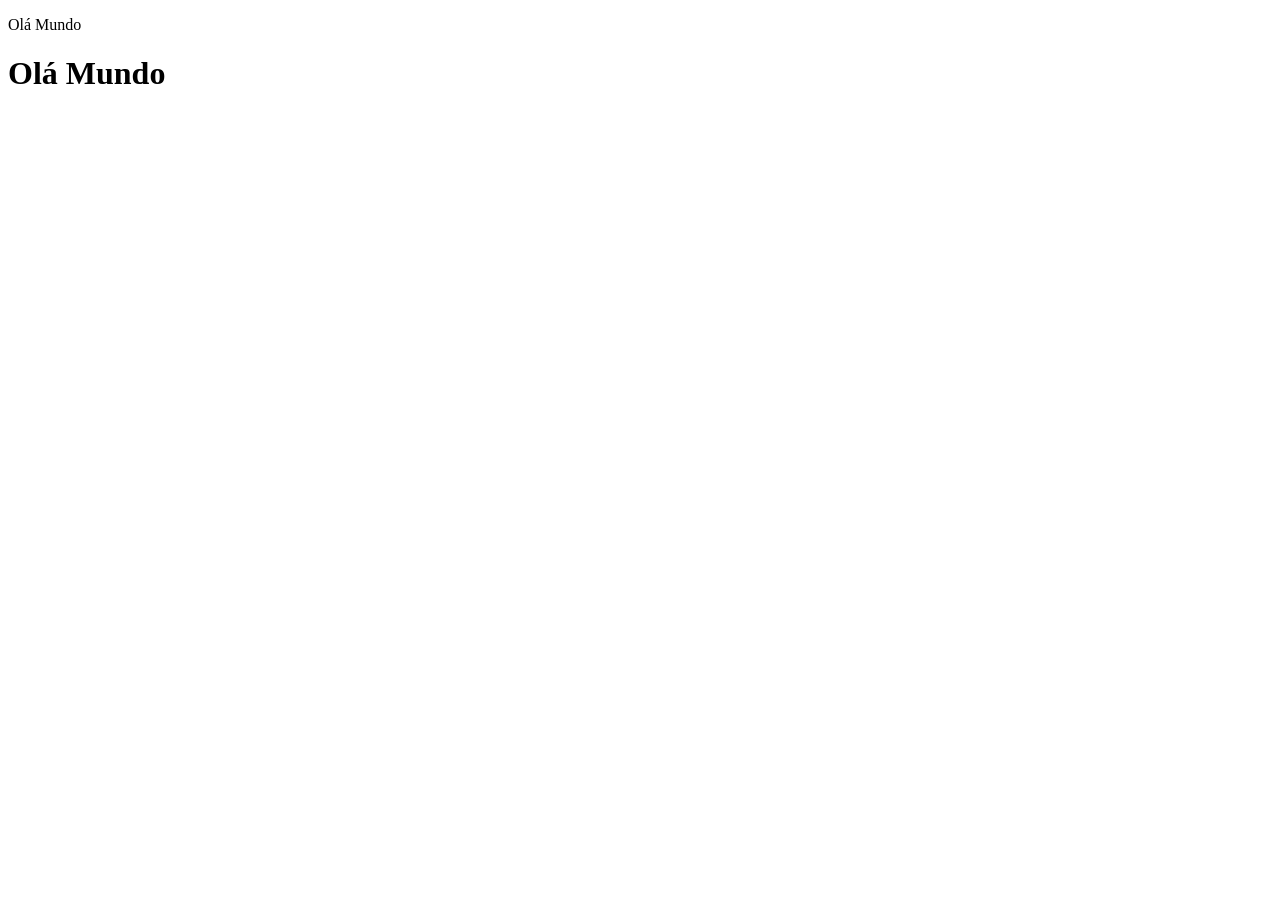
==== index.html @ 012ddfc1 "Arquivo index criado" ====
<!DOCTYPE html>
<html pt="BR">
<head>
    <meta charset="UTF-8">
    <meta name="viewport" content="width=device-width, initial-scale=1.0">
    <title>Document</title>
</head>
<body>

    <p>Olá Mundo</p>
    <h1>Olá Mundo</h1>
    
</body>
</html>
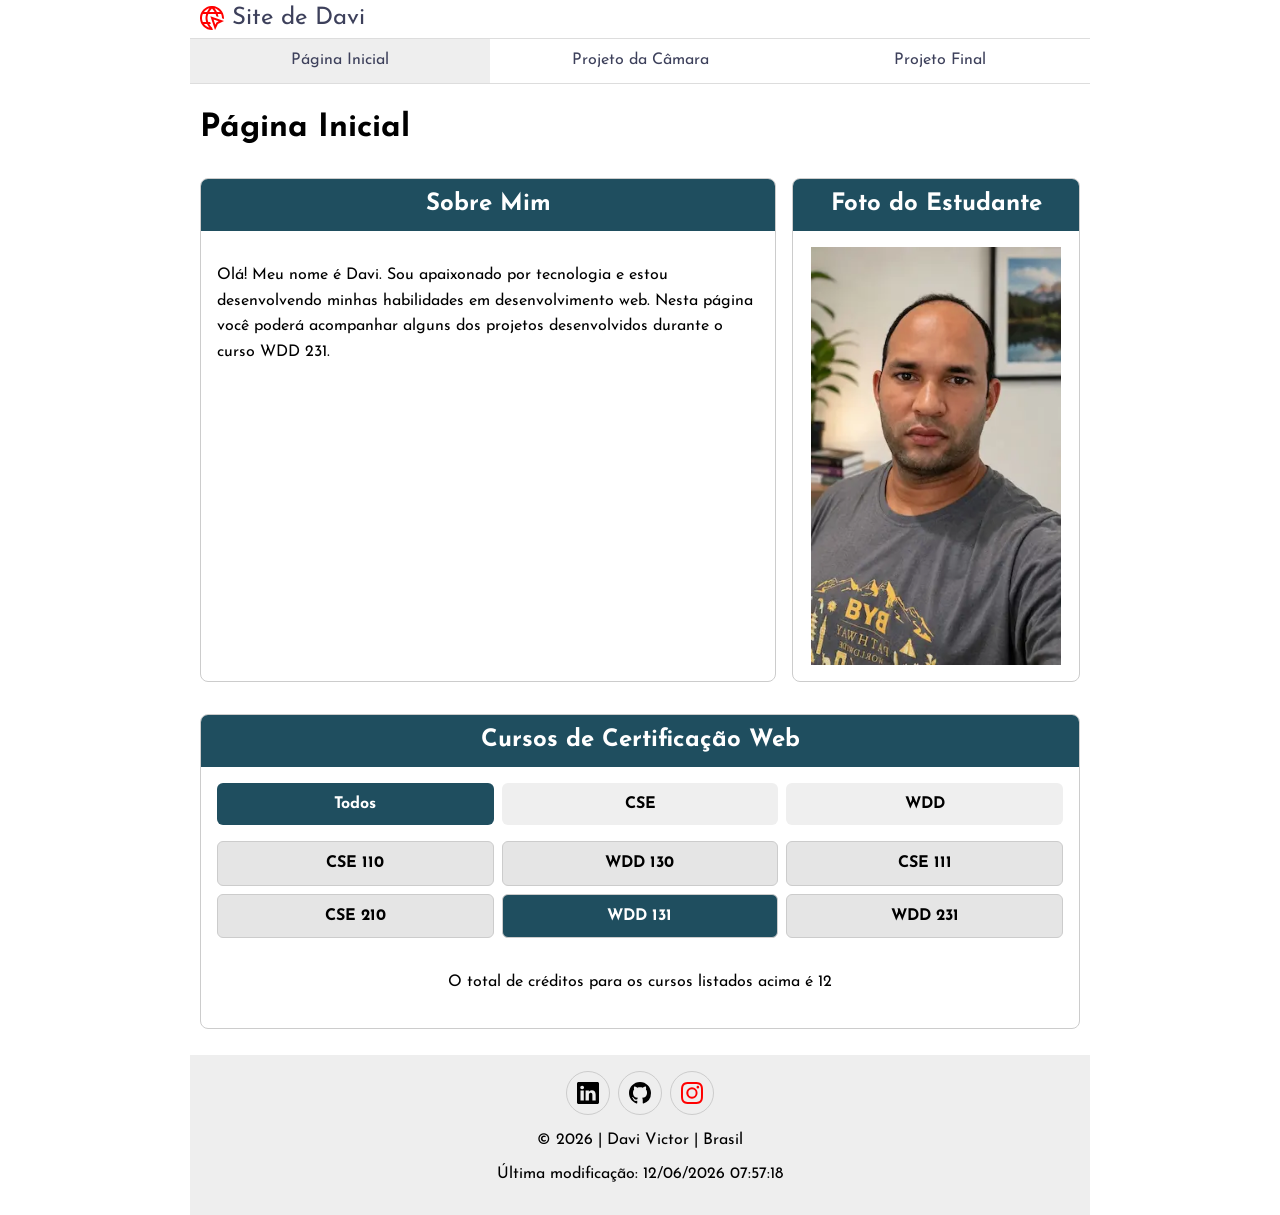
==== commit 28600a72: "Finaliza pagina inicial do WDD231" ====
--- a/index.html
+++ b/index.html
@@ -1,14 +1,115 @@
 <!DOCTYPE html>
-<html pt="BR">
+<html lang="pt-BR">
+
 <head>
     <meta charset="UTF-8">
     <meta name="viewport" content="width=device-width, initial-scale=1.0">
-    <title>Document</title>
+    <meta name="description"
+        content="Página inicial de Davi para o curso WDD 231, com informações pessoais, projetos e cursos de certificação web.">
+    <meta name="author" content="Davi Victor">
+    <title>Site de Davi</title>
+
+    <link rel="preconnect" href="https://fonts.googleapis.com">
+    <link rel="preconnect" href="https://fonts.gstatic.com" crossorigin>
+    <link href="https://fonts.googleapis.com/css2?family=Josefin+Sans:wght@400;600;700&display=swap" rel="stylesheet">
+
+    <!-- Arquivos CSS -->
+    <link rel="stylesheet" href="estilos/normalize.css">
+    <link rel="stylesheet" href="estilos/telas-pequenas.css">
+    <link rel="stylesheet" href="estilos/maior.css">
+
+    <script src="scripts/navegacao.js" defer></script>
+    <script src="scripts/data.js" defer></script>
+    <script src="scripts/cursos.js" defer></script>
 </head>
+
 <body>
 
-    <p>Olá Mundo</p>
-    <h1>Olá Mundo</h1>
+    <header>
+        <img src="imagens/site-alt.svg" alt="Logo do Site" width="512" height="512">
+
+        <span>Site de Davi</span>
+
+        <button id="ham-btn" class="hamburguer" aria-label="Abrir menu de navegação"></button>
+    </header>
+
+    <nav id="barra-navegacao" class="navegacao">
+        <ul>
+            <li class="atual"><a href="index.html">Página Inicial</a></li>
+            <li><a href="#">Projeto da Câmara</a></li>
+            <li><a href="#">Projeto Final</a></li>
+        </ul>
+    </nav>
+
+    <main>
     
+        <h1>Página Inicial</h1>
+    
+        <section class="sobre">
+            <h2>Sobre Mim</h2>
+    
+            <p>
+                Olá! Meu nome é Davi. Sou apaixonado por tecnologia e estou
+                desenvolvendo minhas habilidades em desenvolvimento web.
+                Nesta página você poderá acompanhar alguns dos projetos
+                desenvolvidos durante o curso WDD 231.
+            </p>
+        </section>
+    
+        <section class="foto">
+            <h2>Foto do Estudante</h2>
+    
+            <img src="imagens/perfil.webp" alt="Foto de Perfil de Davi Victor">
+        </section>
+    
+        <section class="cursos">
+            <h2>Cursos de Certificação Web</h2>
+    
+            <div class="filtros-cursos">
+                <button type="button" id="todos">Todos</button>
+                <button type="button" id="cse">CSE</button>
+                <button type="button" id="wdd">WDD</button>
+            </div>
+    
+            <div id="lista-cursos">
+            </div>
+    
+            <p>
+                O total de créditos para os cursos listados acima é
+                <span id="total-creditos">0</span>
+            </p>
+        </section>
+    
+    </main>
+
+    <footer>
+    
+        <div class="social">
+    
+            <a href="https://www.linkedin.com/in/davi-victor-santos/" target="_blank" rel="noopener">
+                <img src="imagens/linkedin.svg" alt="Perfil no LinkedIn" width="32" height="32">
+            </a>
+    
+            <a href="https://github.com/davi-byu/wdd231" target="_blank" rel="noopener">
+                <img src="imagens/github.svg" alt="Perfil no GitHub" width="32" height="32">
+            </a>
+    
+            <a href="https://www.instagram.com/perowbasports.br/" target="_blank" rel="noopener">
+                <img src="imagens/instagram.svg" alt="Página no Instagram" width="32" height="32">
+            </a>
+    
+        </div>
+    
+        <p>
+            &copy; <span id="anoAtual"></span> | Davi Victor | Brasil
+        </p>
+    
+        <p id="ultimaModificacao"></p>
+    
+    </footer>
+
+    
+
 </body>
+
 </html>
--- a/estilos/telas-pequenas.css
+++ b/estilos/telas-pequenas.css
@@ -0,0 +1,213 @@
+/*------------ Esquemas de Cores ---------------
+terra cotta #3d405b
+*/
+
+/******************* WEBSITE *******************/
+
+* {
+    font-family: "Josefin Sans", sans-serif;
+    box-sizing: border-box;
+}
+
+/******************* CABEÇALHO *******************/
+
+header {
+    display: grid;
+    grid-template-columns: 24px auto 44px;
+    align-items: end;
+    padding: 5px 0 5px 10px;
+    border-bottom: solid 1px #ddd;
+    column-gap: 8px;
+}
+
+header img {
+    display: block;
+    width: 100%;
+    height: auto;
+    padding-bottom: 3px;
+}
+
+header span {
+    font-size: 1.5rem;
+    color: #3d405b;
+}
+
+.hamburguer {
+    background: none;
+    border: none;
+    color: #3d405b;
+    cursor: pointer;
+    font-family: Verdana, Geneva, Tahoma, sans-serif;
+}
+
+.hamburguer::after {
+    content: "\2630";
+    font-size: 2rem;
+}
+
+.hamburguer.show::after {
+    content: "\00d7";
+}
+
+/******************* NAVEGAÇÃO *******************/
+
+.navegacao {
+    display: none;
+}
+
+.navegacao.show {
+    display: block;
+}
+
+.navegacao ul {
+    list-style-type: none;
+    padding: 0;
+    margin: 0;
+}
+
+.navegacao a {
+    display: block;
+    padding: 0.8rem 10px;
+    color: #3d405b;
+    text-decoration: none;
+    border-bottom: solid 1px #ddd;
+}
+
+.navegacao li.atual {
+    background-color: #eee;
+}
+
+.navegacao a:hover {
+    background-color: #e07a5f;
+}
+
+/******************* CONTEÚDO PRINCIPAL *******************/
+
+main {
+    padding: 1rem;
+    max-width: 1200px;
+    margin: 0 auto;
+}
+
+main h1 {
+    margin: 1rem 0;
+}
+
+main section {
+    margin-bottom: 1rem;
+    border: 1px solid #ccc;
+    border-radius: 8px;
+    overflow: hidden;
+    background-color: #fff;
+}
+
+main section h2 {
+    margin: 0;
+    padding: 0.75rem;
+    text-align: center;
+    background-color: #1f4e5f;
+    color: #fff;
+}
+
+.sobre p,
+.cursos p {
+    padding: 1rem;
+    line-height: 1.6;
+}
+
+/******************* FOTO *******************/
+
+.foto {
+    text-align: center;
+}
+
+.foto img {
+    display: block;
+    width: 100%;
+    max-width: 300px;
+    height: auto;
+    margin: 1rem auto;
+}
+
+/******************* FILTROS DOS CURSOS *******************/
+
+.filtros-cursos {
+    display: flex;
+    gap: 0.5rem;
+    padding: 1rem;
+}
+
+.filtros-cursos button {
+    flex: 1;
+    padding: 0.75rem;
+    border: none;
+    border-radius: 6px;
+    cursor: pointer;
+    font-weight: bold;
+}
+
+.filtros-cursos button.ativo {
+    background-color: #1f4e5f;
+    color: white;
+}
+
+/******************* LISTA DE CURSOS *******************/
+
+#lista-cursos {
+    display: grid;
+    grid-template-columns: 1fr;
+    gap: 0.5rem;
+    padding: 0 1rem;
+}
+
+.curso {
+    padding: 0.75rem;
+    text-align: center;
+    background-color: #e5e5e5;
+    border: 1px solid #ccc;
+    border-radius: 6px;
+    font-weight: bold;
+}
+
+.curso.concluido {
+    background-color: #1f4e5f;
+    color: white;
+}
+
+.cursos p {
+    text-align: center;
+    margin: 1rem;
+}
+
+/******************* RODAPÉ *******************/
+
+footer {
+    background-color: #eee;
+    padding: 1rem 10px;
+    text-align: center;
+}
+
+.social {
+    display: flex;
+    justify-content: center;
+    column-gap: 8px;
+}
+
+.social a {
+    display: flex;
+    justify-content: center;
+    align-items: center;
+    border: #ccc solid 1px;
+    border-radius: 22px;
+    width: 44px;
+    height: 44px;
+}
+
+.social img {
+    width: 22px;
+    height: 22px;
+}
+
+.social a:hover {
+    background-color: #ddd;
+}
--- a/estilos/maior.css
+++ b/estilos/maior.css
@@ -0,0 +1,67 @@
+@media only screen and (min-width: 38rem) {
+
+    header,
+    main,
+    nav,
+    footer {
+        max-width: 900px;
+        margin: 0 auto;
+    }
+
+    header {
+        grid-template-columns: 24px auto;
+    }
+
+    .hamburguer {
+        display: none;
+    }
+
+    /******************* NAVEGAÇÃO *******************/
+
+    .navegacao {
+        display: block;
+    }
+
+    .navegacao ul {
+        display: flex;
+    }
+
+    .navegacao li {
+        flex: 1;
+        text-align: center;
+    }
+
+    /******************* CONTEÚDO PRINCIPAL *******************/
+
+    main {
+        padding: 10px;
+        display: grid;
+        grid-template-columns: 2fr 1fr;
+        gap: 1rem;
+    }
+
+    main h1 {
+        grid-column: 1 / 3;
+    }
+
+    .sobre {
+        grid-column: 1 / 2;
+    }
+
+    .foto {
+        grid-column: 2 / 3;
+    }
+
+    .cursos {
+        grid-column: 1 / 3;
+    }
+
+    .foto img {
+        max-width: 250px;
+        height: auto;
+    }
+
+    #lista-cursos {
+    grid-template-columns: repeat(3, 1fr);
+}
+}
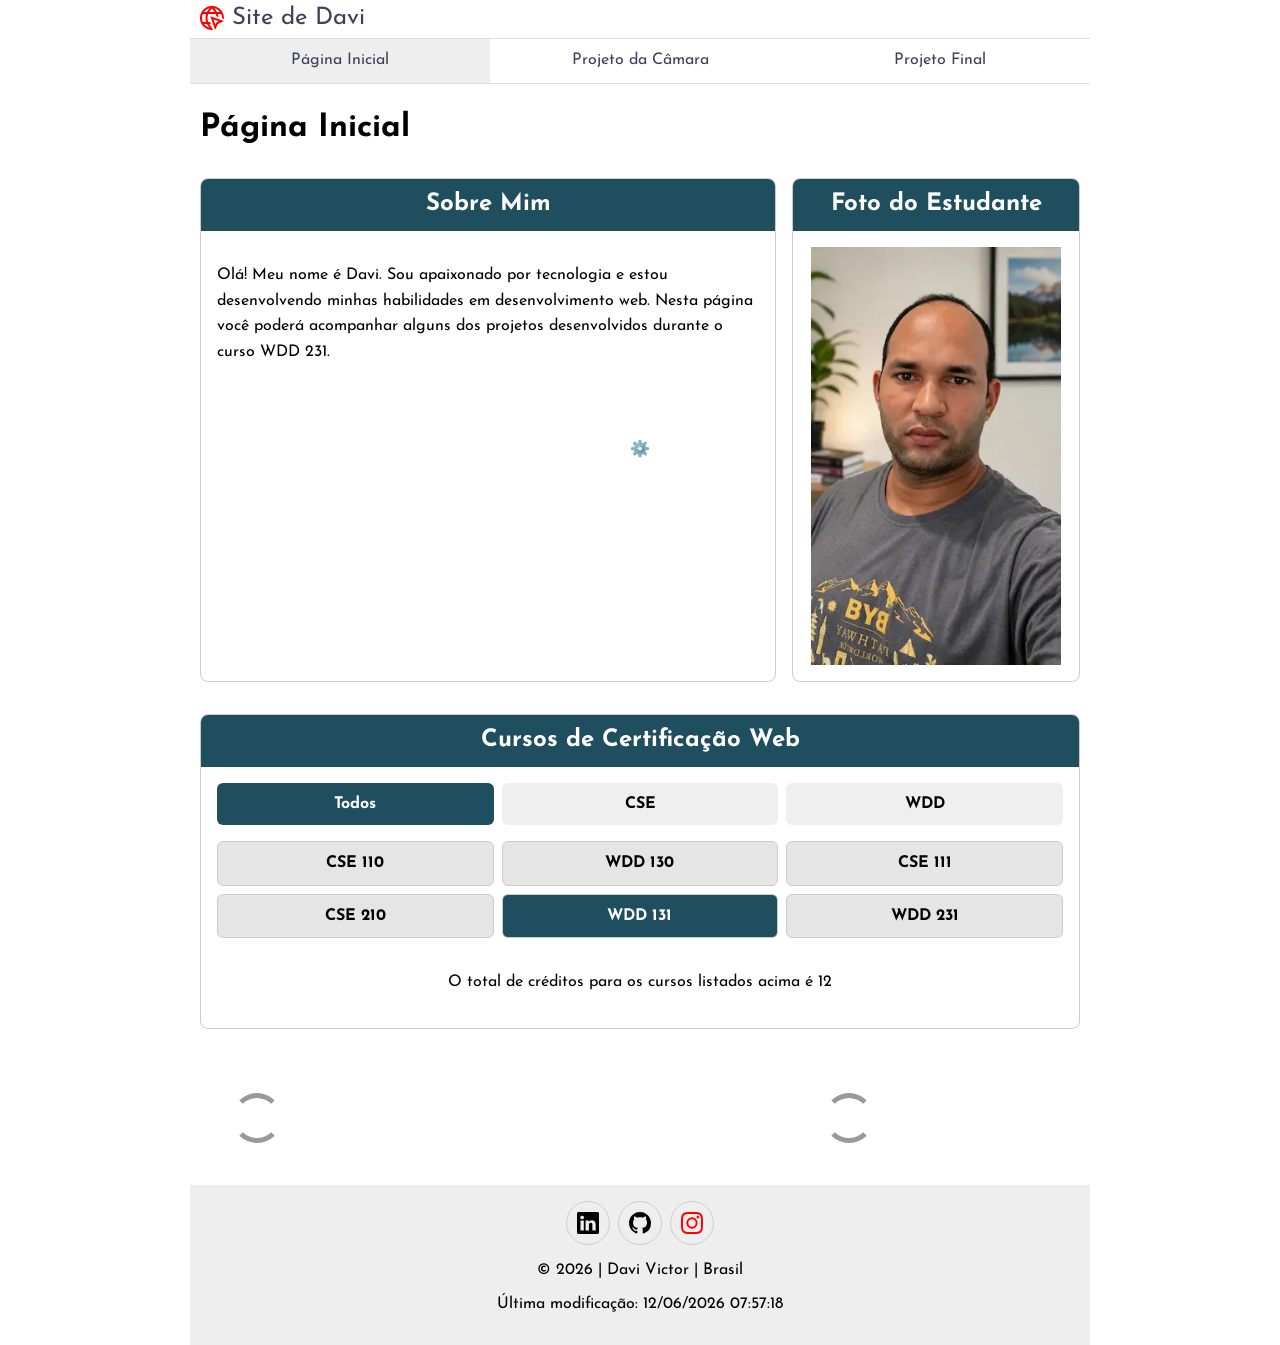
==== commit 658dc735: "Pagina concluida" ====
--- a/index.html
+++ b/index.html
@@ -4,13 +4,31 @@
 <head>
     <meta charset="UTF-8">
     <meta name="viewport" content="width=device-width, initial-scale=1.0">
+
     <meta name="description"
         content="Página inicial de Davi para o curso WDD 231, com informações pessoais, projetos e cursos de certificação web.">
+
     <meta name="author" content="Davi Victor">
+
+    <!-- Open Graph / Facebook -->
+    <meta property="og:title" content="Site de Davi">
+    
+    <meta property="og:description"
+        content="Página inicial de Davi para o curso WDD 231, com informações pessoais, projetos e cursos de certificação web.">
+    
+    <meta property="og:image" content="https://davi-byu.github.io/wdd231/imagens/perfil.webp">
+    
+    <meta property="og:url" content="https://davi-byu.github.io/wdd231/">
+
     <title>Site de Davi</title>
 
+    <!-- Favicon -->
+    <link rel="icon" href="favicon.ico?v=2">
+
+    <!-- Fontes -->
     <link rel="preconnect" href="https://fonts.googleapis.com">
     <link rel="preconnect" href="https://fonts.gstatic.com" crossorigin>
+
     <link href="https://fonts.googleapis.com/css2?family=Josefin+Sans:wght@400;600;700&display=swap" rel="stylesheet">
 
     <!-- Arquivos CSS -->
@@ -18,6 +36,7 @@
     <link rel="stylesheet" href="estilos/telas-pequenas.css">
     <link rel="stylesheet" href="estilos/maior.css">
 
+    <!-- Arquivos JavaScript -->
     <script src="scripts/navegacao.js" defer></script>
     <script src="scripts/data.js" defer></script>
     <script src="scripts/cursos.js" defer></script>
@@ -26,89 +45,130 @@
 <body>
 
     <header>
+
         <img src="imagens/site-alt.svg" alt="Logo do Site" width="512" height="512">
 
         <span>Site de Davi</span>
 
-        <button id="ham-btn" class="hamburguer" aria-label="Abrir menu de navegação"></button>
+        <button id="ham-btn" class="hamburguer" aria-label="Abrir menu de navegação">
+        </button>
+
     </header>
 
     <nav id="barra-navegacao" class="navegacao">
+
         <ul>
-            <li class="atual"><a href="index.html">Página Inicial</a></li>
-            <li><a href="#">Projeto da Câmara</a></li>
-            <li><a href="#">Projeto Final</a></li>
+            <li class="atual">
+                <a href="index.html">Página Inicial</a>
+            </li>
+
+            <li>
+                <a href="#">Projeto da Câmara</a>
+            </li>
+
+            <li>
+                <a href="#">Projeto Final</a>
+            </li>
         </ul>
+
     </nav>
 
     <main>
-    
+
         <h1>Página Inicial</h1>
-    
+
         <section class="sobre">
+
             <h2>Sobre Mim</h2>
-    
+
             <p>
                 Olá! Meu nome é Davi. Sou apaixonado por tecnologia e estou
                 desenvolvendo minhas habilidades em desenvolvimento web.
                 Nesta página você poderá acompanhar alguns dos projetos
                 desenvolvidos durante o curso WDD 231.
             </p>
+
         </section>
-    
+
         <section class="foto">
+
             <h2>Foto do Estudante</h2>
-    
+
             <img src="imagens/perfil.webp" alt="Foto de Perfil de Davi Victor">
+
         </section>
-    
+
         <section class="cursos">
+
             <h2>Cursos de Certificação Web</h2>
-    
+
             <div class="filtros-cursos">
-                <button type="button" id="todos">Todos</button>
-                <button type="button" id="cse">CSE</button>
-                <button type="button" id="wdd">WDD</button>
+
+                <button type="button" id="todos">
+                    Todos
+                </button>
+
+                <button type="button" id="cse">
+                    CSE
+                </button>
+
+                <button type="button" id="wdd">
+                    WDD
+                </button>
+
             </div>
-    
+
             <div id="lista-cursos">
             </div>
-    
+
             <p>
                 O total de créditos para os cursos listados acima é
                 <span id="total-creditos">0</span>
             </p>
+
+            <dialog id="infos-do-curso"></dialog>
+
         </section>
-    
+
+        <div id="carregador"></div>
+
+        <div class="carregador-t"></div>
+
     </main>
 
     <footer>
-    
+
         <div class="social">
-    
+
             <a href="https://www.linkedin.com/in/davi-victor-santos/" target="_blank" rel="noopener">
+
                 <img src="imagens/linkedin.svg" alt="Perfil no LinkedIn" width="32" height="32">
+
             </a>
-    
+
             <a href="https://github.com/davi-byu/wdd231" target="_blank" rel="noopener">
+
                 <img src="imagens/github.svg" alt="Perfil no GitHub" width="32" height="32">
+
             </a>
-    
+
             <a href="https://www.instagram.com/perowbasports.br/" target="_blank" rel="noopener">
+
                 <img src="imagens/instagram.svg" alt="Página no Instagram" width="32" height="32">
+
             </a>
-    
+
         </div>
-    
+
         <p>
-            &copy; <span id="anoAtual"></span> | Davi Victor | Brasil
+            &copy;
+            <span id="anoAtual"></span>
+            | Davi Victor | Brasil
         </p>
-    
+
         <p id="ultimaModificacao"></p>
-    
+
     </footer>
-
-    
 
 </body>
 
--- a/estilos/telas-pequenas.css
+++ b/estilos/telas-pequenas.css
@@ -210,4 +210,92 @@
 
 .social a:hover {
     background-color: #ddd;
+}
+
+dialog {
+    border: 1px solid #ccc;
+    border-radius: 8px;
+    padding: 1.5rem;
+    max-width: 500px;
+    width: 90%;
+}
+
+dialog::backdrop {
+    background-color: rgba(0, 0, 0, 0.5);
+}
+
+dialog button {
+    position: absolute;
+    top: 10px;
+    right: 10px;
+    padding: 0.4rem 0.6rem;
+    border: none;
+    border-radius: 4px;
+    cursor: pointer;
+}
+
+#carregador {
+    margin: 2rem;
+    width: 50px;
+    height: 50px;
+    border: 5px solid transparent;
+    border-color: #999 transparent #999 transparent;
+    border-radius: 50%;
+    animation: spin 1.5s linear infinite;
+}
+
+#carregador::after {
+    content: '⚙️';
+    position: absolute;
+    top: 50%;
+    left: 50%;
+    transform: translate(-50%, -50%);
+    animation: pulse 1.5s ease-in-out infinite;
+}
+
+@keyframes spin{
+    100% {
+        transform: rotate(360deg);
+    }
+}
+
+@keyframes pulse {
+
+    0%,
+    100% {
+        transform: translate(-50%, -50%) scale(1);
+    }
+
+    50% {
+        transform: translate(-50%, -50%) scale(1.25);
+    }
+}
+
+.carregador-t{
+    width: 50px;
+    height: 50px;
+    margin: 2rem;
+    border: 5px solid transparent;
+    border-color: #999 transparent #999 transparent;
+    border-radius: 50%;
+    transition: transform 1.5s ease-in-out;
+    position: relative;
+}
+
+.carregador-t:hover{
+    transform: rotate(360deg);
+}
+
+.carregador-t::after {
+    content: '⚙️';
+    position: absolute;
+    transform: translate(-50%, -50%) scale(0);
+    transition: transform 1.5s ease-in-out;
+    font-size: 1rem;
+    top: 50%;
+    left: 50%;
+}
+
+.carregador-t:hover::after {
+    transform: translate(-50%, -50%) scale(1.5);
 }
